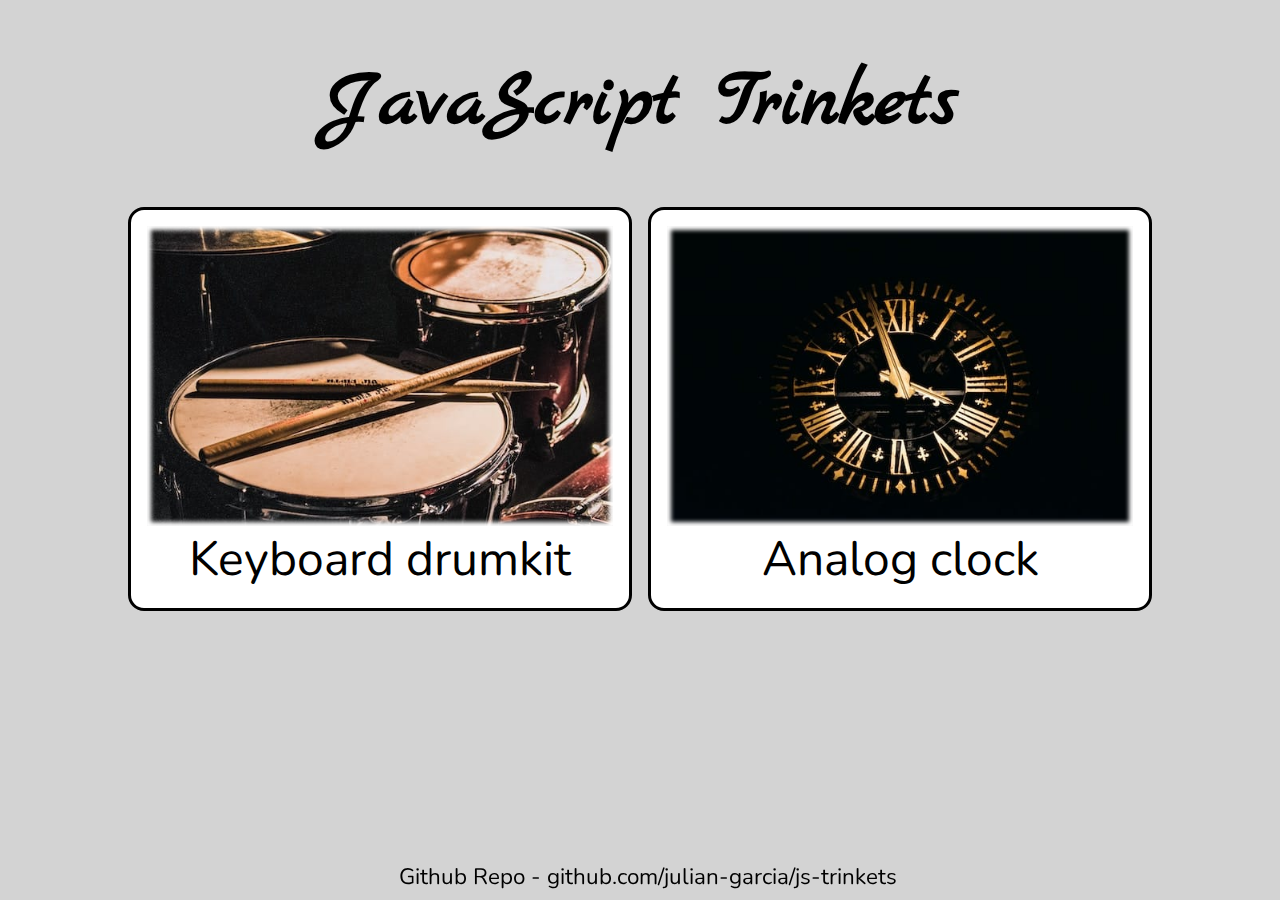
==== index.html @ b631567d "Clock and home page" ====
<!DOCTYPE html>
<html lang="en">
<head>
  <meta charset="UTF-8">
  <meta name="viewport" content="width=device-width, initial-scale=1.0">
  <meta http-equiv="X-UA-Compatible" content="ie=edge">
  <title>JS Trinkets</title>
  <link rel="stylesheet" href="style.css">
  <link href="https://fonts.googleapis.com/css?family=Marck+Script|Nunito:400,700&display=swap" rel="stylesheet">
</head>
<body>
  <h1>JavaScript Trinkets</h1>
  <div class="trinkets">
    <div class="trinket">
      <div class="trinket__image" style="background-image: url(images/drumkit.jpg);"></div>
      <a class="trinket__link" href="drumkit">Keyboard drumkit</a>
    </div>
    <div class="trinket">
      <div class="trinket__image" style="background-image: url(images/clock.jpg);"></div>
      <a class="trinket__link" href="clock">Analog clock</a>
    </div>
  </div>
</body>
<footer>
  <a class="footer__link" href="https://github.com/julian-garcia/js-trinkets">Github Repo - github.com/julian-garcia/js-trinkets</a>
</footer>
</html>
---- style.css ----
.trinkets {
  display: grid;
  grid-template-columns: repeat(auto-fit, minmax(150px, 1fr));
  column-gap: 1rem;
  row-gap: 1rem;
}

@media only screen and (min-width: 600px) {
  .trinkets {
    margin: 0 auto;
    width: 80vw;
  }
}

.trinket {
  border: 3px solid black;
  background: white;
  text-align: center;
  border-radius: 1rem;
  padding: 1rem;
}

.trinket__image {
  background-position: center top;
  background-repeat: no-repeat;
  box-shadow: inset 0px 0px 4px 4px rgba(255,255,255,1);
  background-size: cover;
  height: 300px;
  margin: 0 auto;
}

.trinket__link {
  font-family: 'Nunito', sans-serif;
  font-size: 3rem;
  text-align: center;
  text-decoration: none;
  color: black;
}

h1 {
  font-family: 'Marck Script', cursive;
  font-size: 5rem;
  text-align: center;
}

body {
  background: lightgray;
}

footer {
  position: fixed;
  width: 100vw;
  bottom: 0;
  text-align: center;
}

.footer__link {
  font-family: 'Nunito', sans-serif;
  font-size: 1.4rem;
  text-decoration: none;
  color: black;
  margin: .5rem 0;
  display: block;
}
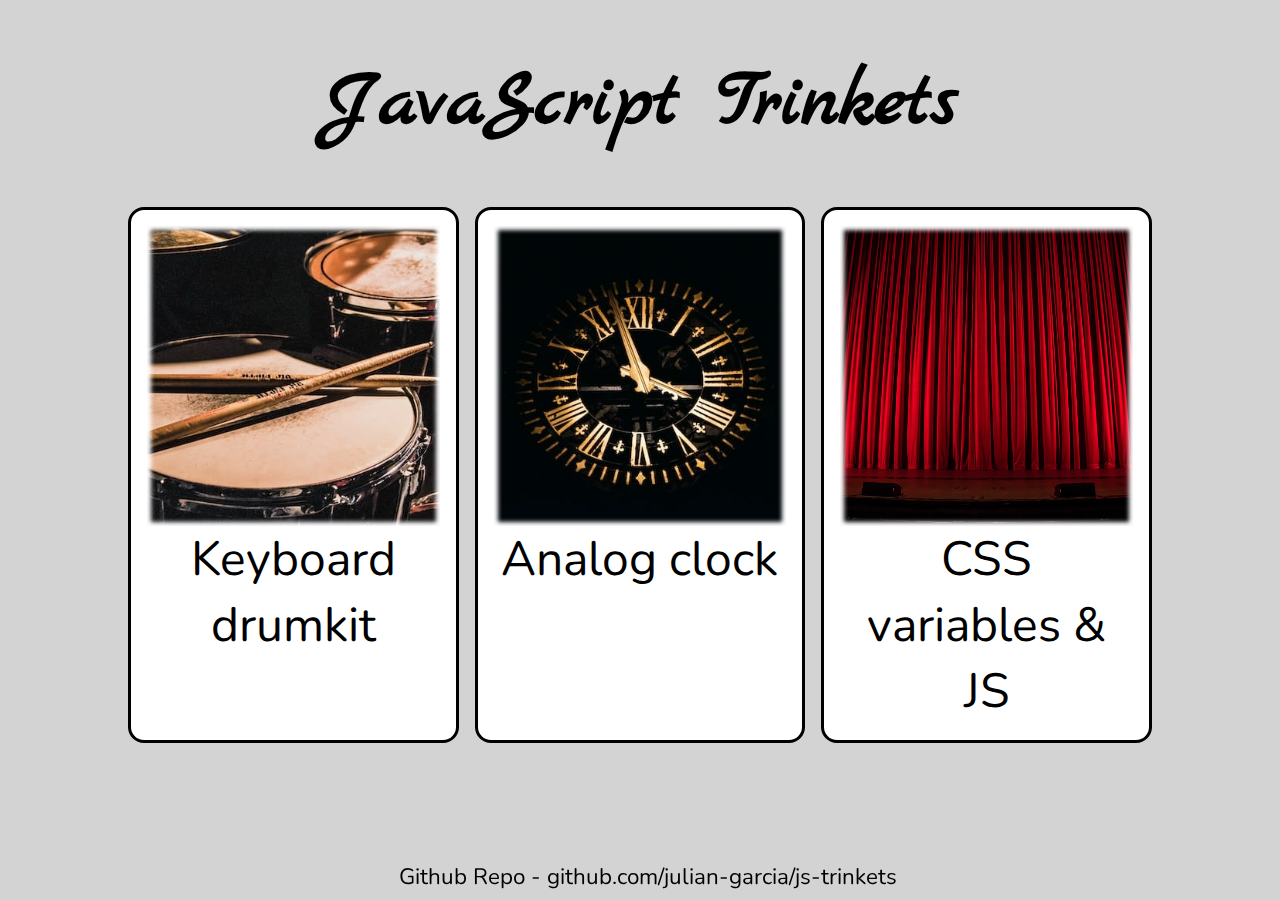
==== commit 4f2c3e19: "Corrections" ====
--- a/index.html
+++ b/index.html
@@ -19,6 +19,10 @@
       <div class="trinket__image" style="background-image: url(images/clock.jpg);"></div>
       <a class="trinket__link" href="clock">Analog clock</a>
     </div>
+    <div class="trinket">
+      <div class="trinket__image" style="background-image: url(adjust/backdrop.jpg);"></div>
+      <a class="trinket__link" href="adjust">CSS variables & JS</a>
+    </div>
   </div>
 </body>
 <footer>
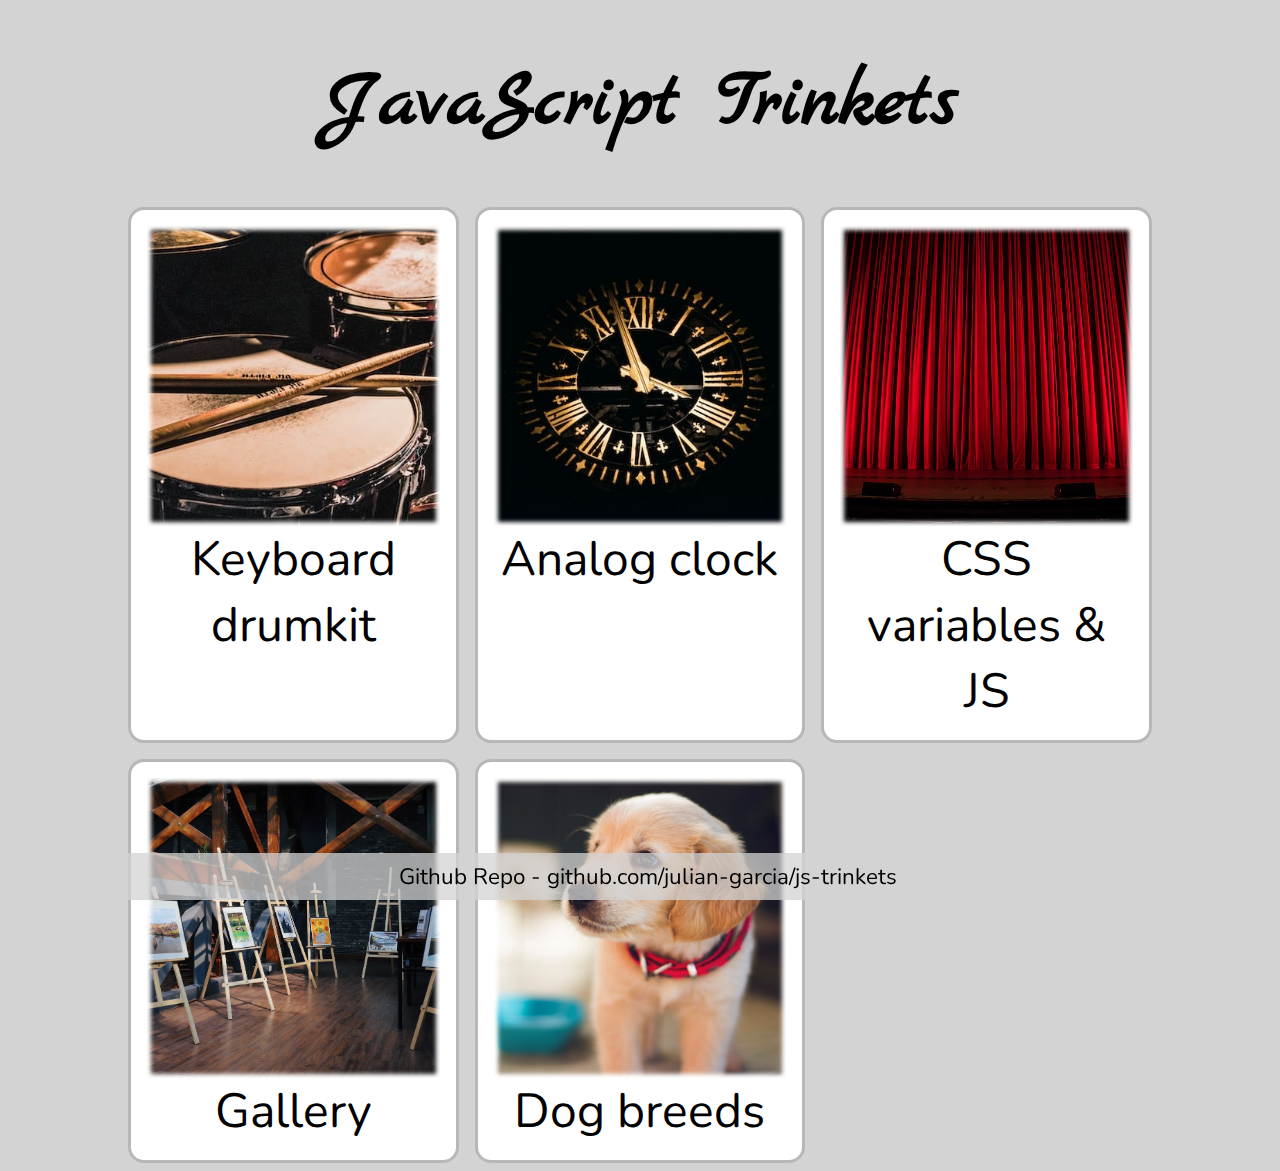
==== commit 675983d2: "Dog breed API & type ahead" ====
--- a/index.html
+++ b/index.html
@@ -23,6 +23,14 @@
       <div class="trinket__image" style="background-image: url(adjust/backdrop.jpg);"></div>
       <a class="trinket__link" href="adjust">CSS variables & JS</a>
     </div>
+    <div class="trinket">
+      <div class="trinket__image" style="background-image: url(images/gallery.jpg);"></div>
+      <a class="trinket__link" href="gallery">Gallery</a>
+    </div>
+    <div class="trinket">
+      <div class="trinket__image" style="background-image: url(dogs/puppy.jpg);"></div>
+      <a class="trinket__link" href="dogs">Dog breeds</a>
+    </div>
   </div>
 </body>
 <footer>
--- a/style.css
+++ b/style.css
@@ -1,6 +1,6 @@
 .trinkets {
   display: grid;
-  grid-template-columns: repeat(auto-fit, minmax(150px, 1fr));
+  grid-template-columns: repeat(auto-fit, minmax(250px, 1fr));
   column-gap: 1rem;
   row-gap: 1rem;
 }
@@ -13,7 +13,7 @@
 }
 
 .trinket {
-  border: 3px solid black;
+  border: 3px solid rgb(183, 183, 183);
   background: white;
   text-align: center;
   border-radius: 1rem;
@@ -52,6 +52,7 @@
   width: 100vw;
   bottom: 0;
   text-align: center;
+  background: rgba(211, 211, 211, 0.75);
 }
 
 .footer__link {
